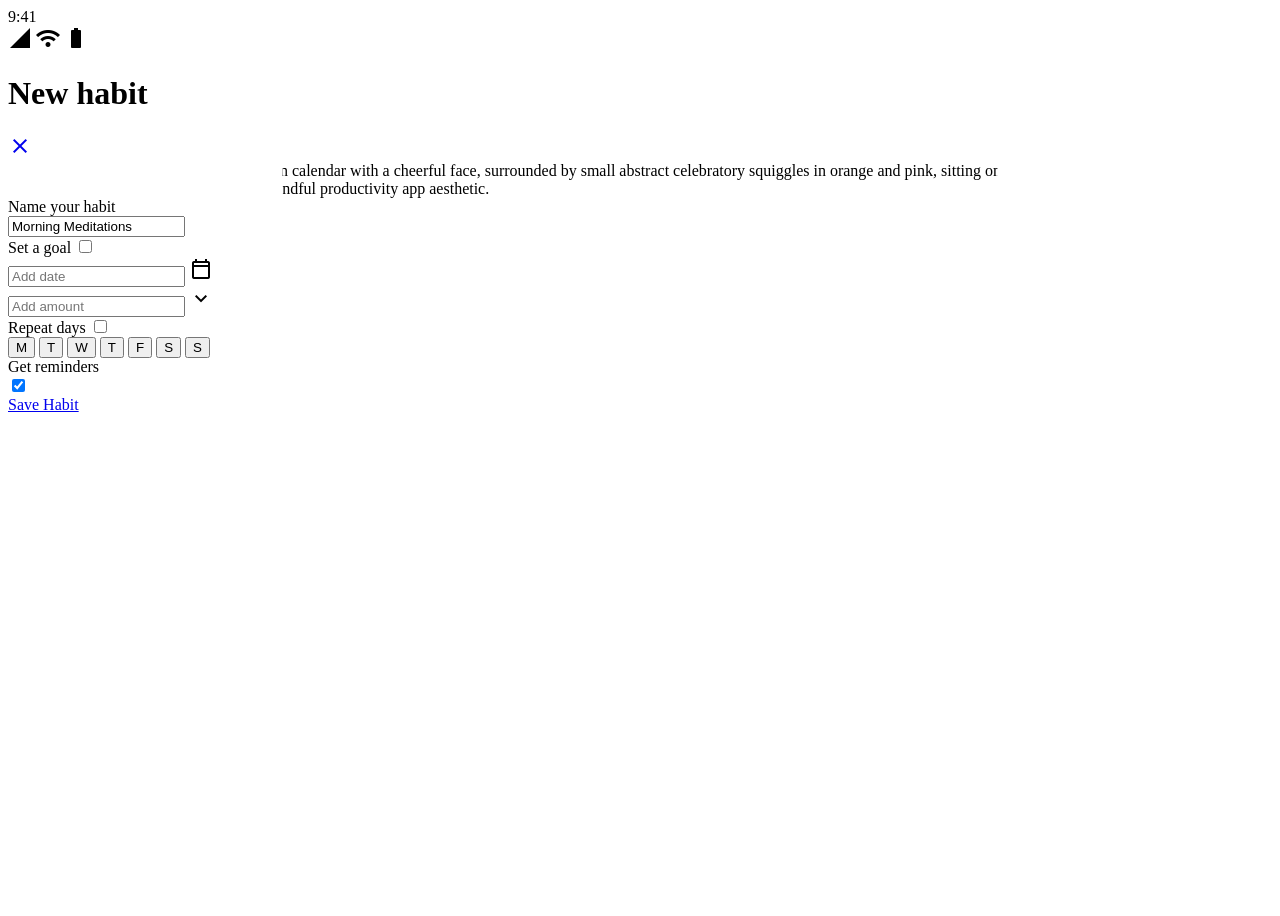
==== create_new_habit/code.html @ ea83050c "Add files via upload" ====
<!DOCTYPE html>
<html lang="en"><head>
<meta charset="utf-8"/>
<meta content="width=device-width, initial-scale=1.0" name="viewport"/>
<title>New Habit</title>
<script src="https://cdn.tailwindcss.com?plugins=forms,container-queries"></script>
<link href="https://fonts.googleapis.com/css2?family=Material+Symbols+Outlined:wght,FILL@100..700,0..1&display=swap" rel="stylesheet"/>
<link href="https://fonts.googleapis.com/css2?family=Plus+Jakarta+Sans:wght@400;600;700&display=swap" rel="stylesheet"/>
<link href="https://fonts.googleapis.com/css2?family=Material+Symbols+Outlined:wght,FILL@100..700,0..1&display=swap" rel="stylesheet"/>
<script id="tailwind-config">
      tailwind.config = {
        darkMode: "class",
        theme: {
          extend: {
            "colors": {
                    "inverse-surface": "#3b2d26",
                    "on-secondary-fixed": "#31120b",
                    "on-tertiary-container": "#303c00",
                    "secondary-fixed": "#ffdad2",
                    "surface-tint": "#994700",
                    "inverse-on-surface": "#ffede5",
                    "surface-container-lowest": "#ffffff",
                    "outline-variant": "#e0c0af",
                    "background": "#fff8f5",
                    "on-background": "#251912",
                    "secondary-fixed-dim": "#f3b9ac",
                    "on-error": "#ffffff",
                    "tertiary-fixed": "#d2ef66",
                    "inverse-primary": "#ffb68b",
                    "on-secondary-container": "#7a4f45",
                    "secondary": "#805349",
                    "tertiary-container": "#91ab28",
                    "on-primary-fixed": "#321200",
                    "primary": "#994700",
                    "error-container": "#ffdad6",
                    "primary-container": "#ff7a00",
                    "on-primary-container": "#5c2800",
                    "surface-dim": "#edd5ca",
                    "surface-container-low": "#fff1ea",
                    "outline": "#8c7263",
                    "surface-container": "#ffeadf",
                    "on-primary": "#ffffff",
                    "surface": "#fff8f5",
                    "on-primary-fixed-variant": "#753400",
                    "on-error-container": "#93000a",
                    "on-tertiary": "#ffffff",
                    "tertiary-fixed-dim": "#b6d24c",
                    "surface-variant": "#f6ded2",
                    "on-tertiary-fixed-variant": "#3e4c00",
                    "surface-container-high": "#fbe3d7",
                    "tertiary": "#536500",
                    "on-surface": "#251912",
                    "primary-fixed-dim": "#ffb68b",
                    "surface-container-highest": "#f6ded2",
                    "on-tertiary-fixed": "#171e00",
                    "error": "#ba1a1a",
                    "on-secondary": "#ffffff",
                    "surface-bright": "#fff8f5",
                    "secondary-container": "#ffc4b7",
                    "on-surface-variant": "#584235",
                    "primary-fixed": "#ffdbc8",
                    "on-secondary-fixed-variant": "#653c33"
            },
            "borderRadius": {
                    "DEFAULT": "0.25rem",
                    "lg": "0.5rem",
                    "xl": "0.75rem",
                    "full": "9999px",
                    "2xl": "1rem",
                    "3xl": "1.5rem"
            },
            "spacing": {
                    "gutter-grid": "16px",
                    "stack-sm": "8px",
                    "margin-page": "24px",
                    "stack-xl": "32px",
                    "stack-lg": "24px",
                    "stack-md": "16px"
            },
            "fontFamily": {
                    "label-md": [
                            "Plus Jakarta Sans"
                    ],
                    "body-md": [
                            "Plus Jakarta Sans"
                    ],
                    "headline-sm": [
                            "Plus Jakarta Sans"
                    ],
                    "body-lg": [
                            "Plus Jakarta Sans"
                    ],
                    "headline-md": [
                            "Plus Jakarta Sans"
                    ],
                    "headline-lg-mobile": [
                            "Plus Jakarta Sans"
                    ],
                    "headline-lg": [
                            "Plus Jakarta Sans"
                    ]
            },
            "fontSize": {
                    "label-md": [
                            "13px",
                            {
                                    "lineHeight": "16px",
                                    "letterSpacing": "0.05em",
                                    "fontWeight": "600"
                            }
                    ],
                    "body-md": [
                            "14px",
                            {
                                    "lineHeight": "20px",
                                    "fontWeight": "400"
                            }
                    ],
                    "headline-sm": [
                            "18px",
                            {
                                    "lineHeight": "24px",
                                    "fontWeight": "600"
                            }
                    ],
                    "body-lg": [
                            "16px",
                            {
                                    "lineHeight": "24px",
                                    "fontWeight": "400"
                            }
                    ],
                    "headline-md": [
                            "22px",
                            {
                                    "lineHeight": "28px",
                                    "letterSpacing": "-0.01em",
                                    "fontWeight": "700"
                            }
                    ],
                    "headline-lg-mobile": [
                            "26px",
                            {
                                    "lineHeight": "32px",
                                    "fontWeight": "700"
                            }
                    ],
                    "headline-lg": [
                            "30px",
                            {
                                    "lineHeight": "38px",
                                    "letterSpacing": "-0.02em",
                                    "fontWeight": "700"
                            }
                    ]
            }
    },
        },
      }
    </script>
<style>
        body {
            -webkit-font-smoothing: antialiased;
            -moz-osx-font-smoothing: grayscale;
        }
        /* Custom Toggle Styles */
        .toggle-checkbox:checked {
            right: 0;
            border-color: #ff7a00;
        }
        .toggle-checkbox:checked + .toggle-label {
            background-color: #ff7a00;
        }
        .toggle-checkbox {
            right: 0;
            z-index: 1;
            border-color: transparent;
        }
        .toggle-label {
            background-color: #e0c0af; /* Soft outline-variant */
            transition: all 0.3s ease-in-out;
        }
        .toggle-dot {
            top: 2px;
            left: 2px;
            transition: all 0.3s ease-in-out;
        }
        .toggle-checkbox:checked ~ .toggle-dot {
            transform: translateX(100%);
            background-color: white;
        }
    </style>
<style>
    body {
      min-height: max(884px, 100dvh);
    }
  </style>
  </head>
<body class="bg-background text-on-background min-h-screen flex justify-center items-center font-body-md p-4 sm:p-8">
<div class="w-full max-w-[400px] h-[850px] bg-background rounded-[40px] shadow-2xl overflow-hidden relative flex flex-col border-[8px] border-surface-container-highest">
<div class="flex justify-between items-center px-6 py-4 text-xs font-semibold">
<span>9:41</span>
<div class="flex space-x-2">
<span class="material-symbols-outlined text-sm">signal_cellular_4_bar</span>
<span class="material-symbols-outlined text-sm">wifi</span>
<span class="material-symbols-outlined text-sm">battery_full</span>
</div>
</div>
<div class="flex justify-between items-center px-margin-page pt-4 pb-2">
<h1 class="font-headline-lg-mobile text-headline-lg-mobile text-on-background tracking-tight">New habit</h1>
<a href="../home_dashboard/code.html" class="w-10 h-10 bg-surface-container-lowest rounded-full flex justify-center items-center shadow-sm hover:scale-95 transition-transform">
<span class="material-symbols-outlined text-on-background">close</span>
</a>
</div>
<div class="flex-1 overflow-y-auto px-margin-page pb-32">
<div class="flex justify-center py-stack-xl">
<div class="w-40 h-40 relative flex justify-center items-center">
<img alt="A cute, stylized 3D illustration of a green calendar with a cheerful face, surrounded by small abstract celebratory squiggles in orange and pink, sitting on a soft beige background. The lighting is soft and playful, matching a light-mode mindful productivity app aesthetic." class="w-full h-full object-contain mix-blend-multiply opacity-90 filter hue-rotate-90 saturate-150 contrast-125" data-alt="A cute, stylized 3D illustration of a green calendar with a cheerful face, surrounded by small abstract celebratory squiggles in orange and pink, sitting on a soft beige background. The lighting is soft and playful, matching a light-mode mindful productivity app aesthetic." src="https://lh3.googleusercontent.com/aida-public/[base64]" style="clip-path: circle(40%);"/>
<div class="absolute inset-0 border-4 border-tertiary-container rounded-3xl opacity-20 pointer-events-none transform rotate-3"></div>
</div>
</div>
<div class="space-y-stack-xl">
<div class="space-y-stack-sm">
<label class="font-body-md text-on-surface-variant block ml-1">Name your habit</label>
<div class="relative">
<input class="w-full bg-surface-container-lowest border-none rounded-2xl py-4 px-5 font-body-lg text-on-background shadow-[0_4px_20px_rgba(29,29,31,0.02)] focus:ring-2 focus:ring-primary-container outline-none transition-shadow" type="text" value="Morning Meditations"/>
</div>
</div>
<div class="space-y-stack-sm">
<div class="flex justify-between items-center mb-1">
<label class="font-body-md text-on-surface-variant ml-1">Set a goal</label>
<input class="w-5 h-5 rounded border-outline-variant text-primary-container focus:ring-primary-container bg-surface-container-lowest shadow-sm" type="checkbox"/>
</div>
<div class="grid grid-cols-2 gap-4">
<div class="relative">
<input class="w-full bg-surface-container-lowest border-none rounded-2xl py-4 pl-5 pr-10 font-body-md text-on-background placeholder:text-on-surface-variant/60 shadow-[0_4px_20px_rgba(29,29,31,0.02)] focus:ring-2 focus:ring-primary-container outline-none" placeholder="Add date" type="text"/>
<span class="material-symbols-outlined absolute right-4 top-1/2 -translate-y-1/2 text-on-surface-variant">calendar_today</span>
</div>
<div class="relative">
<input class="w-full bg-surface-container-lowest border-none rounded-2xl py-4 pl-5 pr-10 font-body-md text-on-background placeholder:text-on-surface-variant/60 shadow-[0_4px_20px_rgba(29,29,31,0.02)] focus:ring-2 focus:ring-primary-container outline-none" placeholder="Add amount" type="text"/>
<span class="material-symbols-outlined absolute right-4 top-1/2 -translate-y-1/2 text-on-surface-variant">expand_more</span>
</div>
</div>
</div>
<div class="space-y-stack-sm">
<div class="flex justify-between items-center mb-1">
<label class="font-body-md text-on-surface-variant ml-1">Repeat days</label>
<input class="w-5 h-5 rounded border-outline-variant text-primary-container focus:ring-primary-container bg-surface-container-lowest shadow-sm" type="checkbox"/>
</div>
<div class="flex justify-between items-center">
<button class="w-10 h-10 rounded-full bg-surface-container-lowest text-on-background font-headline-sm shadow-sm hover:bg-surface-variant transition-colors flex items-center justify-center">M</button>
<button class="w-10 h-10 rounded-full bg-surface-container-lowest text-on-background font-headline-sm shadow-sm hover:bg-surface-variant transition-colors flex items-center justify-center">T</button>
<button class="w-10 h-10 rounded-full bg-surface-container-lowest text-on-background font-headline-sm shadow-sm hover:bg-surface-variant transition-colors flex items-center justify-center">W</button>
<button class="w-10 h-10 rounded-full bg-on-background text-surface-container-lowest font-headline-sm shadow-md scale-110 transition-transform flex items-center justify-center">T</button>
<button class="w-10 h-10 rounded-full bg-surface-container-lowest text-on-background font-headline-sm shadow-sm hover:bg-surface-variant transition-colors flex items-center justify-center">F</button>
<button class="w-10 h-10 rounded-full bg-surface-container-lowest text-on-background font-headline-sm shadow-sm hover:bg-surface-variant transition-colors flex items-center justify-center">S</button>
<button class="w-10 h-10 rounded-full bg-surface-container-lowest text-on-background font-headline-sm shadow-sm hover:bg-surface-variant transition-colors flex items-center justify-center">S</button>
</div>
</div>
<div class="flex justify-between items-center py-2">
<label class="font-body-md text-on-surface-variant ml-1">Get reminders</label>
<div class="relative inline-block w-12 mr-2 align-middle select-none transition duration-200 ease-in">
<input checked="" class="toggle-checkbox absolute block w-6 h-6 rounded-full bg-white border-4 appearance-none cursor-pointer" id="toggle" name="toggle" type="checkbox"/>
<label class="toggle-label block overflow-hidden h-6 rounded-full bg-gray-300 cursor-pointer" for="toggle"></label>
<div class="toggle-dot absolute w-5 h-5 bg-white rounded-full shadow inset-y-0 left-0"></div>
</div>
</div>
</div>
</div>
<div class="absolute bottom-0 w-full px-margin-page pb-8 pt-4 bg-gradient-to-t from-background via-background to-transparent">
<a href="../home_dashboard/code.html" class="block w-full bg-primary-container text-on-primary rounded-full py-4 font-headline-sm text-center shadow-[0_12px_24px_rgba(91,52,43,0.12)] hover:opacity-90 active:scale-[0.98] transition-all">
                Save Habit
</a>
<div class="w-1/3 h-1 bg-on-background/20 rounded-full mx-auto mt-6"></div>
</div>
</div>
</body></html>
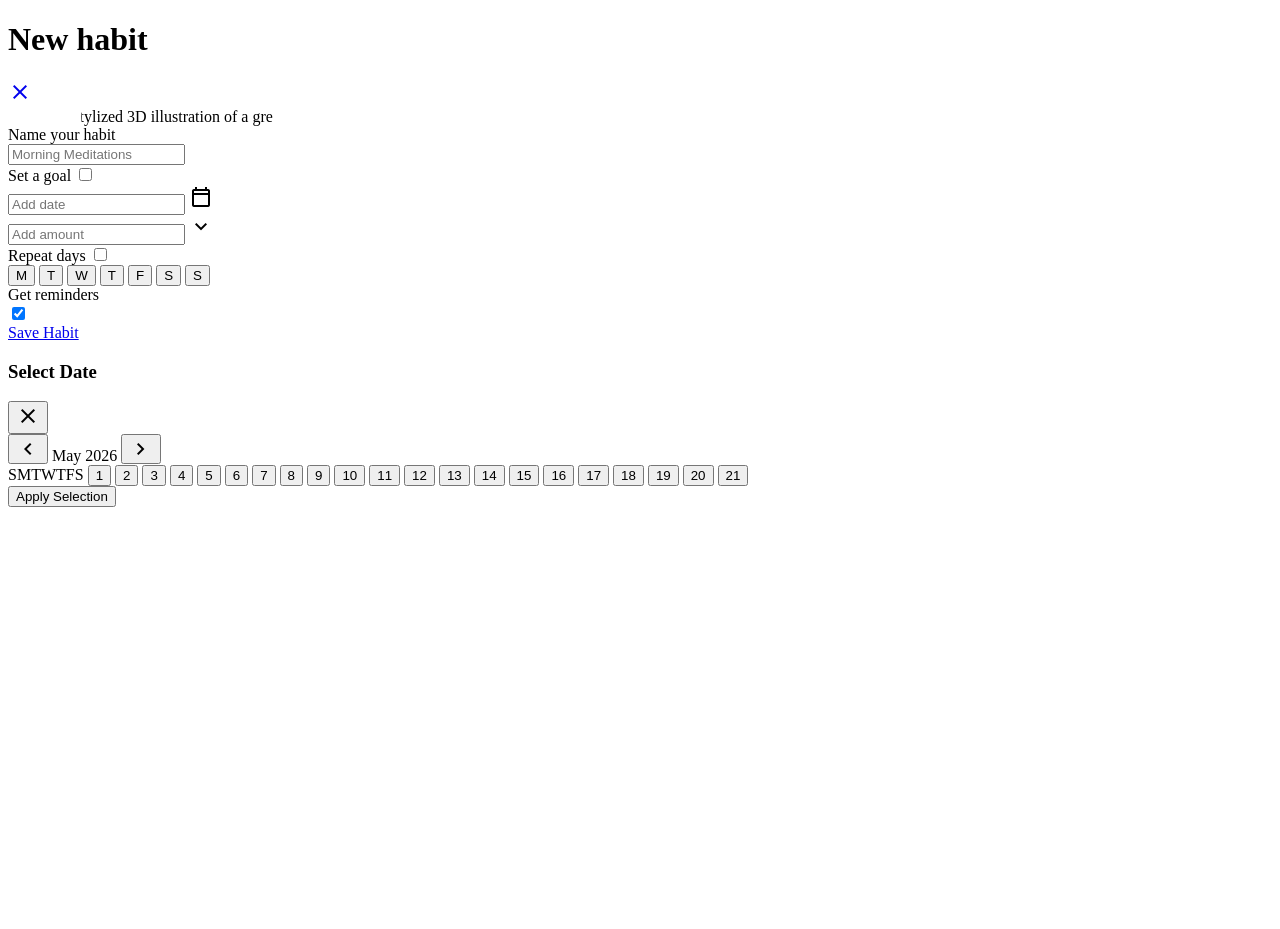
==== commit 517838ca: "Update code.html" ====
--- a/create_new_habit/code.html
+++ b/create_new_habit/code.html
@@ -6,7 +6,6 @@
 <script src="https://cdn.tailwindcss.com?plugins=forms,container-queries"></script>
 <link href="https://fonts.googleapis.com/css2?family=Material+Symbols+Outlined:wght,FILL@100..700,0..1&display=swap" rel="stylesheet"/>
 <link href="https://fonts.googleapis.com/css2?family=Plus+Jakarta+Sans:wght@400;600;700&display=swap" rel="stylesheet"/>
-<link href="https://fonts.googleapis.com/css2?family=Material+Symbols+Outlined:wght,FILL@100..700,0..1&display=swap" rel="stylesheet"/>
 <script id="tailwind-config">
       tailwind.config = {
         darkMode: "class",
@@ -78,81 +77,22 @@
                     "stack-md": "16px"
             },
             "fontFamily": {
-                    "label-md": [
-                            "Plus Jakarta Sans"
-                    ],
-                    "body-md": [
-                            "Plus Jakarta Sans"
-                    ],
-                    "headline-sm": [
-                            "Plus Jakarta Sans"
-                    ],
-                    "body-lg": [
-                            "Plus Jakarta Sans"
-                    ],
-                    "headline-md": [
-                            "Plus Jakarta Sans"
-                    ],
-                    "headline-lg-mobile": [
-                            "Plus Jakarta Sans"
-                    ],
-                    "headline-lg": [
-                            "Plus Jakarta Sans"
-                    ]
+                    "label-md": ["Plus Jakarta Sans"],
+                    "body-md": ["Plus Jakarta Sans"],
+                    "headline-sm": ["Plus Jakarta Sans"],
+                    "body-lg": ["Plus Jakarta Sans"],
+                    "headline-md": ["Plus Jakarta Sans"],
+                    "headline-lg-mobile": ["Plus Jakarta Sans"],
+                    "headline-lg": ["Plus Jakarta Sans"]
             },
             "fontSize": {
-                    "label-md": [
-                            "13px",
-                            {
-                                    "lineHeight": "16px",
-                                    "letterSpacing": "0.05em",
-                                    "fontWeight": "600"
-                            }
-                    ],
-                    "body-md": [
-                            "14px",
-                            {
-                                    "lineHeight": "20px",
-                                    "fontWeight": "400"
-                            }
-                    ],
-                    "headline-sm": [
-                            "18px",
-                            {
-                                    "lineHeight": "24px",
-                                    "fontWeight": "600"
-                            }
-                    ],
-                    "body-lg": [
-                            "16px",
-                            {
-                                    "lineHeight": "24px",
-                                    "fontWeight": "400"
-                            }
-                    ],
-                    "headline-md": [
-                            "22px",
-                            {
-                                    "lineHeight": "28px",
-                                    "letterSpacing": "-0.01em",
-                                    "fontWeight": "700"
-                            }
-                    ],
-                    "headline-lg-mobile": [
-                            "26px",
-                            {
-                                    "lineHeight": "32px",
-                                    "fontWeight": "700"
-                            }
-                    ],
-                    "headline-lg": [
-                            "30px",
-                            {
-                                    "lineHeight": "38px",
-                                    "letterSpacing": "-0.02em",
-                                    "fontWeight": "700"
-                            }
-                    ]
+                    "label-md": ["13px", {"lineHeight": "16px", "letterSpacing": "0.05em", "fontWeight": "600"}],
+                    "body-md": ["14px", {"lineHeight": "20px", "fontWeight": "400"}],
+                    "headline-sm": ["18px", {"lineHeight": "24px", "fontWeight": "600"}],
+                    "body-lg": ["16px", {"lineHeight": "24px", "fontWeight": "400"}],
+                    "headline-md": ["22px", {"lineHeight": "28px", "letterSpacing": "-0.01em", "fontWeight": "700"}],
+                    "headline-lg-mobile": ["26px", {"lineHeight": "32px", "fontWeight": "700"}],
+                    "headline-lg": ["30px", {"lineHeight": "38px", "letterSpacing": "-0.02em", "fontWeight": "700"}]
             }
     },
         },
@@ -177,7 +117,7 @@
             border-color: transparent;
         }
         .toggle-label {
-            background-color: #e0c0af; /* Soft outline-variant */
+            background-color: #e0c0af;
             transition: all 0.3s ease-in-out;
         }
         .toggle-dot {
@@ -198,43 +138,39 @@
   </head>
 <body class="bg-background text-on-background min-h-screen flex justify-center items-center font-body-md p-4 sm:p-8">
 <div class="w-full max-w-[400px] h-[850px] bg-background rounded-[40px] shadow-2xl overflow-hidden relative flex flex-col border-[8px] border-surface-container-highest">
-<div class="flex justify-between items-center px-6 py-4 text-xs font-semibold">
-<span>9:41</span>
-<div class="flex space-x-2">
-<span class="material-symbols-outlined text-sm">signal_cellular_4_bar</span>
-<span class="material-symbols-outlined text-sm">wifi</span>
-<span class="material-symbols-outlined text-sm">battery_full</span>
-</div>
-</div>
-<div class="flex justify-between items-center px-margin-page pt-4 pb-2">
+
+<div class="flex justify-between items-center px-margin-page pt-8 pb-2">
 <h1 class="font-headline-lg-mobile text-headline-lg-mobile text-on-background tracking-tight">New habit</h1>
 <a href="../home_dashboard/code.html" class="w-10 h-10 bg-surface-container-lowest rounded-full flex justify-center items-center shadow-sm hover:scale-95 transition-transform">
 <span class="material-symbols-outlined text-on-background">close</span>
 </a>
 </div>
+
 <div class="flex-1 overflow-y-auto px-margin-page pb-32">
 <div class="flex justify-center py-stack-xl">
 <div class="w-40 h-40 relative flex justify-center items-center">
-<img alt="A cute, stylized 3D illustration of a green calendar with a cheerful face, surrounded by small abstract celebratory squiggles in orange and pink, sitting on a soft beige background. The lighting is soft and playful, matching a light-mode mindful productivity app aesthetic." class="w-full h-full object-contain mix-blend-multiply opacity-90 filter hue-rotate-90 saturate-150 contrast-125" data-alt="A cute, stylized 3D illustration of a green calendar with a cheerful face, surrounded by small abstract celebratory squiggles in orange and pink, sitting on a soft beige background. The lighting is soft and playful, matching a light-mode mindful productivity app aesthetic." src="https://lh3.googleusercontent.com/aida-public/[base64]" style="clip-path: circle(40%);"/>
+<img alt="A cute, stylized 3D illustration of a green calendar" class="w-full h-full object-contain mix-blend-multiply opacity-90 filter hue-rotate-90 saturate-150 contrast-125" src="https://lh3.googleusercontent.com/aida-public/[base64]" style="clip-path: circle(40%);"/>
 <div class="absolute inset-0 border-4 border-tertiary-container rounded-3xl opacity-20 pointer-events-none transform rotate-3"></div>
 </div>
 </div>
+
 <div class="space-y-stack-xl">
 <div class="space-y-stack-sm">
 <label class="font-body-md text-on-surface-variant block ml-1">Name your habit</label>
 <div class="relative">
-<input class="w-full bg-surface-container-lowest border-none rounded-2xl py-4 px-5 font-body-lg text-on-background shadow-[0_4px_20px_rgba(29,29,31,0.02)] focus:ring-2 focus:ring-primary-container outline-none transition-shadow" type="text" value="Morning Meditations"/>
-</div>
-</div>
+<input class="w-full bg-surface-container-lowest border-none rounded-2xl py-4 px-5 font-body-lg text-on-background shadow-[0_4px_20px_rgba(29,29,31,0.02)] focus:ring-2 focus:ring-primary-container outline-none transition-shadow placeholder:text-on-surface-variant/40" type="text" placeholder="Morning Meditations" value=""/>
+</div>
+</div>
+
 <div class="space-y-stack-sm">
 <div class="flex justify-between items-center mb-1">
 <label class="font-body-md text-on-surface-variant ml-1">Set a goal</label>
 <input class="w-5 h-5 rounded border-outline-variant text-primary-container focus:ring-primary-container bg-surface-container-lowest shadow-sm" type="checkbox"/>
 </div>
 <div class="grid grid-cols-2 gap-4">
-<div class="relative">
-<input class="w-full bg-surface-container-lowest border-none rounded-2xl py-4 pl-5 pr-10 font-body-md text-on-background placeholder:text-on-surface-variant/60 shadow-[0_4px_20px_rgba(29,29,31,0.02)] focus:ring-2 focus:ring-primary-container outline-none" placeholder="Add date" type="text"/>
-<span class="material-symbols-outlined absolute right-4 top-1/2 -translate-y-1/2 text-on-surface-variant">calendar_today</span>
+<div class="relative cursor-pointer" id="date-picker-trigger">
+<input id="date-input" readonly class="w-full bg-surface-container-lowest border-none rounded-2xl py-4 pl-5 pr-10 font-body-md text-on-background placeholder:text-on-surface-variant/60 shadow-[0_4px_20px_rgba(29,29,31,0.02)] focus:ring-2 focus:ring-primary-container outline-none cursor-pointer" placeholder="Add date" type="text"/>
+<span class="material-symbols-outlined absolute right-4 top-1/2 -translate-y-1/2 text-on-surface-variant pointer-events-none">calendar_today</span>
 </div>
 <div class="relative">
 <input class="w-full bg-surface-container-lowest border-none rounded-2xl py-4 pl-5 pr-10 font-body-md text-on-background placeholder:text-on-surface-variant/60 shadow-[0_4px_20px_rgba(29,29,31,0.02)] focus:ring-2 focus:ring-primary-container outline-none" placeholder="Add amount" type="text"/>
@@ -242,6 +178,7 @@
 </div>
 </div>
 </div>
+
 <div class="space-y-stack-sm">
 <div class="flex justify-between items-center mb-1">
 <label class="font-body-md text-on-surface-variant ml-1">Repeat days</label>
@@ -257,6 +194,7 @@
 <button class="w-10 h-10 rounded-full bg-surface-container-lowest text-on-background font-headline-sm shadow-sm hover:bg-surface-variant transition-colors flex items-center justify-center">S</button>
 </div>
 </div>
+
 <div class="flex justify-between items-center py-2">
 <label class="font-body-md text-on-surface-variant ml-1">Get reminders</label>
 <div class="relative inline-block w-12 mr-2 align-middle select-none transition duration-200 ease-in">
@@ -267,11 +205,98 @@
 </div>
 </div>
 </div>
-<div class="absolute bottom-0 w-full px-margin-page pb-8 pt-4 bg-gradient-to-t from-background via-background to-transparent">
+
+<div class="absolute bottom-0 w-full px-margin-page pb-8 pt-4 bg-gradient-to-t from-background via-background to-transparent z-10">
 <a href="../home_dashboard/code.html" class="block w-full bg-primary-container text-on-primary rounded-full py-4 font-headline-sm text-center shadow-[0_12px_24px_rgba(91,52,43,0.12)] hover:opacity-90 active:scale-[0.98] transition-all">
                 Save Habit
 </a>
 <div class="w-1/3 h-1 bg-on-background/20 rounded-full mx-auto mt-6"></div>
 </div>
-</div>
-</body></html>+
+<div id="datepicker-backdrop" class="absolute inset-0 bg-on-background/30 backdrop-blur-sm hidden opacity-0 transition-opacity duration-300 ease-in-out z-40"></div>
+<div id="datepicker-sheet" class="absolute bottom-0 left-0 right-0 bg-surface rounded-t-[32px] shadow-2xl border-t border-surface-variant transform translate-y-full transition-transform duration-300 ease-in-out z-50 p-6 flex flex-col gap-4">
+    <div class="flex justify-between items-center">
+        <h3 class="font-headline-sm text-on-background">Select Date</h3>
+        <button id="close-datepicker" class="w-8 h-8 rounded-full bg-surface-container flex items-center justify-center text-on-surface hover:bg-surface-variant transition-colors">
+            <span class="material-symbols-outlined text-lg">close</span>
+        </button>
+    </div>
+    
+    <div class="flex justify-between items-center bg-surface-container-low px-4 py-2 rounded-xl">
+        <button class="material-symbols-outlined text-on-surface-variant text-md hover:text-primary">chevron_left</button>
+        <span class="font-headline-sm text-[15px] text-on-background">May 2026</span>
+        <button class="material-symbols-outlined text-on-surface-variant text-md hover:text-primary">chevron_right</button>
+    </div>
+
+    <div class="grid grid-cols-7 gap-y-2 text-center font-body-md text-xs text-on-surface-variant font-medium">
+        <span class="opacity-50">S</span><span class="opacity-50">M</span><span class="opacity-50">T</span><span class="opacity-50">W</span><span class="opacity-50">T</span><span class="opacity-50">F</span><span class="opacity-50">S</span>
+        
+        <span></span><span></span><span></span><span></span><span></span>
+        
+        <button class="w-8 h-8 rounded-full flex items-center justify-center mx-auto hover:bg-surface-container-high transition-colors">1</button>
+        <button class="w-8 h-8 rounded-full flex items-center justify-center mx-auto hover:bg-surface-container-high transition-colors">2</button>
+        <button class="w-8 h-8 rounded-full flex items-center justify-center mx-auto hover:bg-surface-container-high transition-colors">3</button>
+        <button class="w-8 h-8 rounded-full flex items-center justify-center mx-auto hover:bg-surface-container-high transition-colors">4</button>
+        <button class="w-8 h-8 rounded-full flex items-center justify-center mx-auto hover:bg-surface-container-high transition-colors">5</button>
+        <button class="w-8 h-8 rounded-full flex items-center justify-center mx-auto hover:bg-surface-container-high transition-colors">6</button>
+        <button class="w-8 h-8 rounded-full flex items-center justify-center mx-auto hover:bg-surface-container-high transition-colors">7</button>
+        <button class="w-8 h-8 rounded-full flex items-center justify-center mx-auto hover:bg-surface-container-high transition-colors">8</button>
+        <button class="w-8 h-8 rounded-full flex items-center justify-center mx-auto hover:bg-surface-container-high transition-colors">9</button>
+        <button class="w-8 h-8 rounded-full bg-primary-container text-white font-semibold scale-105 flex items-center justify-center mx-auto shadow-sm">10</button>
+        <button class="w-8 h-8 rounded-full flex items-center justify-center mx-auto hover:bg-surface-container-high transition-colors">11</button>
+        <button class="w-8 h-8 rounded-full flex items-center justify-center mx-auto hover:bg-surface-container-high transition-colors">12</button>
+        <button class="w-8 h-8 rounded-full flex items-center justify-center mx-auto hover:bg-surface-container-high transition-colors">13</button>
+        <button class="w-8 h-8 rounded-full flex items-center justify-center mx-auto hover:bg-surface-container-high transition-colors">14</button>
+        <button class="w-8 h-8 rounded-full flex items-center justify-center mx-auto hover:bg-surface-container-high transition-colors">15</button>
+        <button class="w-8 h-8 rounded-full flex items-center justify-center mx-auto hover:bg-surface-container-high transition-colors">16</button>
+        <button class="w-8 h-8 rounded-full flex items-center justify-center mx-auto hover:bg-surface-container-high transition-colors">17</button>
+        <button class="w-8 h-8 rounded-full flex items-center justify-center mx-auto hover:bg-surface-container-high transition-colors">18</button>
+        <button class="w-8 h-8 rounded-full flex items-center justify-center mx-auto hover:bg-surface-container-high transition-colors">19</button>
+        <button class="w-8 h-8 rounded-full flex items-center justify-center mx-auto hover:bg-surface-container-high transition-colors">20</button>
+        <button class="w-8 h-8 rounded-full flex items-center justify-center mx-auto hover:bg-surface-container-high transition-colors">21</button>
+    </div>
+
+    <button id="apply-date" class="w-full bg-primary text-white font-label-md text-[14px] py-3.5 rounded-full shadow-float hover:opacity-90 active:scale-[0.99] transition-all mt-2">
+        Apply Selection
+    </button>
+</div>
+
+</div>
+
+<script>
+    document.addEventListener("DOMContentLoaded", () => {
+        const trigger = document.getElementById('date-picker-trigger');
+        const backdrop = document.getElementById('datepicker-backdrop');
+        const sheet = document.getElementById('datepicker-sheet');
+        const closeBtn = document.getElementById('close-datepicker');
+        const applyBtn = document.getElementById('apply-date');
+        const dateInput = document.getElementById('date-input');
+
+        function openDatePicker() {
+            backdrop.classList.remove('hidden');
+            setTimeout(() => {
+                backdrop.classList.remove('opacity-0');
+                sheet.classList.remove('translate-y-full');
+            }, 10);
+        }
+
+        function closeDatePicker() {
+            backdrop.classList.add('opacity-0');
+            sheet.classList.add('translate-y-full');
+            setTimeout(() => {
+                backdrop.classList.add('hidden');
+            }, 300);
+        }
+
+        trigger.addEventListener('click', openDatePicker);
+        closeBtn.addEventListener('click', closeDatePicker);
+        backdrop.addEventListener('click', closeDatePicker);
+
+        // Dummy interactive selection filling
+        applyBtn.addEventListener('click', () => {
+            dateInput.value = "May 10, 2026";
+            closeDatePicker();
+        });
+    });
+</script>
+</body></html>
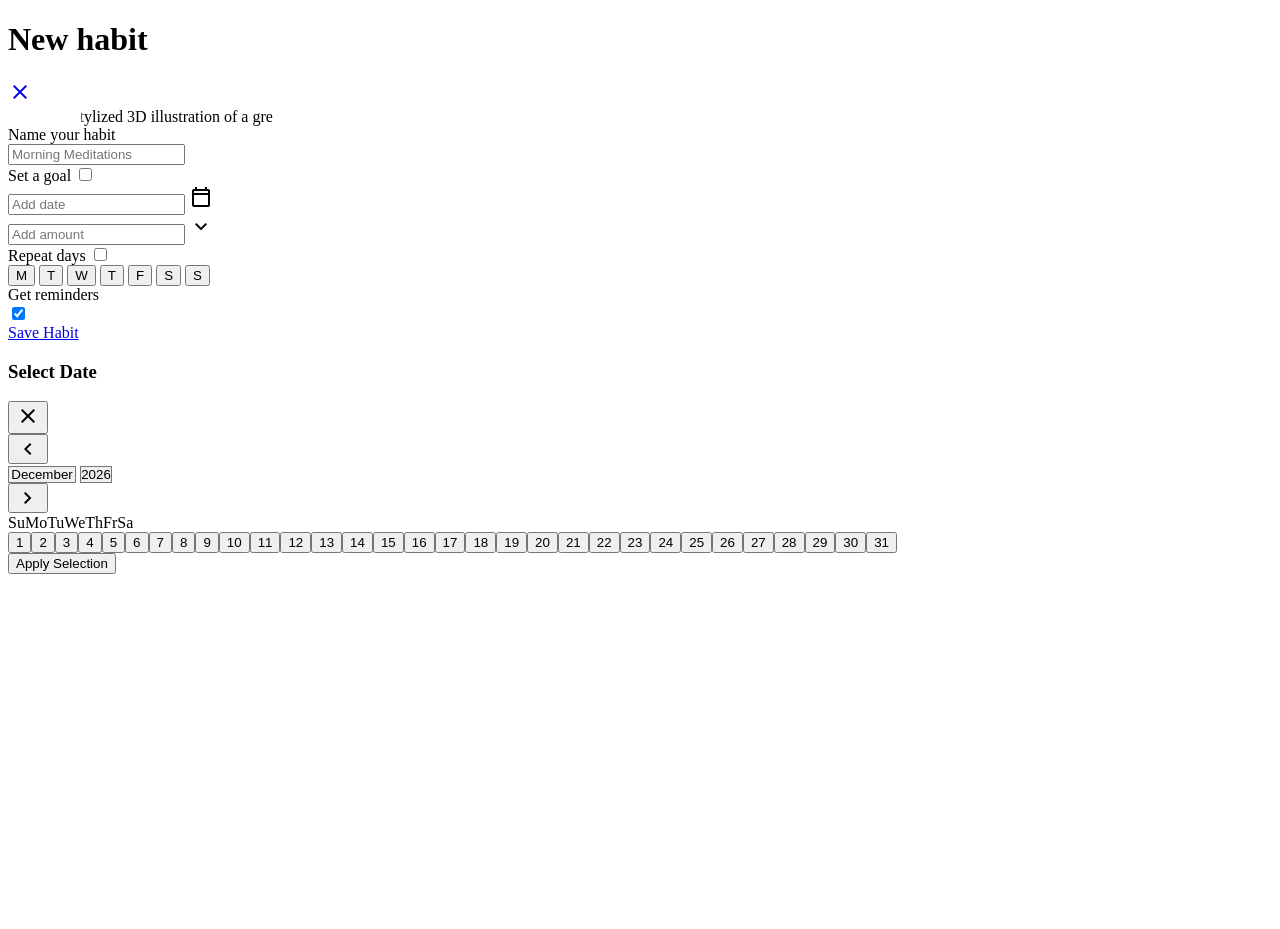
==== commit 2b2a7322: "Update code.html" ====
--- a/create_new_habit/code.html
+++ b/create_new_habit/code.html
@@ -84,15 +84,6 @@
                     "headline-md": ["Plus Jakarta Sans"],
                     "headline-lg-mobile": ["Plus Jakarta Sans"],
                     "headline-lg": ["Plus Jakarta Sans"]
-            },
-            "fontSize": {
-                    "label-md": ["13px", {"lineHeight": "16px", "letterSpacing": "0.05em", "fontWeight": "600"}],
-                    "body-md": ["14px", {"lineHeight": "20px", "fontWeight": "400"}],
-                    "headline-sm": ["18px", {"lineHeight": "24px", "fontWeight": "600"}],
-                    "body-lg": ["16px", {"lineHeight": "24px", "fontWeight": "400"}],
-                    "headline-md": ["22px", {"lineHeight": "28px", "letterSpacing": "-0.01em", "fontWeight": "700"}],
-                    "headline-lg-mobile": ["26px", {"lineHeight": "32px", "fontWeight": "700"}],
-                    "headline-lg": ["30px", {"lineHeight": "38px", "letterSpacing": "-0.02em", "fontWeight": "700"}]
             }
     },
         },
@@ -104,37 +95,17 @@
             -moz-osx-font-smoothing: grayscale;
         }
         /* Custom Toggle Styles */
-        .toggle-checkbox:checked {
-            right: 0;
-            border-color: #ff7a00;
-        }
-        .toggle-checkbox:checked + .toggle-label {
-            background-color: #ff7a00;
-        }
-        .toggle-checkbox {
-            right: 0;
-            z-index: 1;
-            border-color: transparent;
-        }
-        .toggle-label {
-            background-color: #e0c0af;
-            transition: all 0.3s ease-in-out;
-        }
-        .toggle-dot {
-            top: 2px;
-            left: 2px;
-            transition: all 0.3s ease-in-out;
-        }
-        .toggle-checkbox:checked ~ .toggle-dot {
-            transform: translateX(100%);
-            background-color: white;
-        }
+        .toggle-checkbox:checked { right: 0; border-color: #ff7a00; }
+        .toggle-checkbox:checked + .toggle-label { background-color: #ff7a00; }
+        .toggle-checkbox { right: 0; z-index: 1; border-color: transparent; }
+        .toggle-label { background-color: #e0c0af; transition: all 0.3s ease-in-out; }
+        .toggle-dot { top: 2px; left: 2px; transition: all 0.3s ease-in-out; }
+        .toggle-checkbox:checked ~ .toggle-dot { transform: translateX(100%); background-color: white; }
+        
+        /* Hide scrollbar for seamless dropdown */
+        select { -webkit-appearance: none; -moz-appearance: none; appearance: none; text-align: center;}
+        body { min-height: max(884px, 100dvh); }
     </style>
-<style>
-    body {
-      min-height: max(884px, 100dvh);
-    }
-  </style>
   </head>
 <body class="bg-background text-on-background min-h-screen flex justify-center items-center font-body-md p-4 sm:p-8">
 <div class="w-full max-w-[400px] h-[850px] bg-background rounded-[40px] shadow-2xl overflow-hidden relative flex flex-col border-[8px] border-surface-container-highest">
@@ -223,38 +194,22 @@
     </div>
     
     <div class="flex justify-between items-center bg-surface-container-low px-4 py-2 rounded-xl">
-        <button class="material-symbols-outlined text-on-surface-variant text-md hover:text-primary">chevron_left</button>
-        <span class="font-headline-sm text-[15px] text-on-background">May 2026</span>
-        <button class="material-symbols-outlined text-on-surface-variant text-md hover:text-primary">chevron_right</button>
+        <button id="prev-month" class="material-symbols-outlined text-on-surface-variant text-md hover:text-primary transition-colors">chevron_left</button>
+        
+        <div class="flex gap-2 font-headline-sm text-[16px] text-on-background">
+            <select id="month-select" class="bg-transparent outline-none cursor-pointer hover:text-primary transition-colors"></select>
+            <select id="year-select" class="bg-transparent outline-none cursor-pointer hover:text-primary transition-colors"></select>
+        </div>
+
+        <button id="next-month" class="material-symbols-outlined text-on-surface-variant text-md hover:text-primary transition-colors">chevron_right</button>
     </div>
 
-    <div class="grid grid-cols-7 gap-y-2 text-center font-body-md text-xs text-on-surface-variant font-medium">
-        <span class="opacity-50">S</span><span class="opacity-50">M</span><span class="opacity-50">T</span><span class="opacity-50">W</span><span class="opacity-50">T</span><span class="opacity-50">F</span><span class="opacity-50">S</span>
-        
-        <span></span><span></span><span></span><span></span><span></span>
-        
-        <button class="w-8 h-8 rounded-full flex items-center justify-center mx-auto hover:bg-surface-container-high transition-colors">1</button>
-        <button class="w-8 h-8 rounded-full flex items-center justify-center mx-auto hover:bg-surface-container-high transition-colors">2</button>
-        <button class="w-8 h-8 rounded-full flex items-center justify-center mx-auto hover:bg-surface-container-high transition-colors">3</button>
-        <button class="w-8 h-8 rounded-full flex items-center justify-center mx-auto hover:bg-surface-container-high transition-colors">4</button>
-        <button class="w-8 h-8 rounded-full flex items-center justify-center mx-auto hover:bg-surface-container-high transition-colors">5</button>
-        <button class="w-8 h-8 rounded-full flex items-center justify-center mx-auto hover:bg-surface-container-high transition-colors">6</button>
-        <button class="w-8 h-8 rounded-full flex items-center justify-center mx-auto hover:bg-surface-container-high transition-colors">7</button>
-        <button class="w-8 h-8 rounded-full flex items-center justify-center mx-auto hover:bg-surface-container-high transition-colors">8</button>
-        <button class="w-8 h-8 rounded-full flex items-center justify-center mx-auto hover:bg-surface-container-high transition-colors">9</button>
-        <button class="w-8 h-8 rounded-full bg-primary-container text-white font-semibold scale-105 flex items-center justify-center mx-auto shadow-sm">10</button>
-        <button class="w-8 h-8 rounded-full flex items-center justify-center mx-auto hover:bg-surface-container-high transition-colors">11</button>
-        <button class="w-8 h-8 rounded-full flex items-center justify-center mx-auto hover:bg-surface-container-high transition-colors">12</button>
-        <button class="w-8 h-8 rounded-full flex items-center justify-center mx-auto hover:bg-surface-container-high transition-colors">13</button>
-        <button class="w-8 h-8 rounded-full flex items-center justify-center mx-auto hover:bg-surface-container-high transition-colors">14</button>
-        <button class="w-8 h-8 rounded-full flex items-center justify-center mx-auto hover:bg-surface-container-high transition-colors">15</button>
-        <button class="w-8 h-8 rounded-full flex items-center justify-center mx-auto hover:bg-surface-container-high transition-colors">16</button>
-        <button class="w-8 h-8 rounded-full flex items-center justify-center mx-auto hover:bg-surface-container-high transition-colors">17</button>
-        <button class="w-8 h-8 rounded-full flex items-center justify-center mx-auto hover:bg-surface-container-high transition-colors">18</button>
-        <button class="w-8 h-8 rounded-full flex items-center justify-center mx-auto hover:bg-surface-container-high transition-colors">19</button>
-        <button class="w-8 h-8 rounded-full flex items-center justify-center mx-auto hover:bg-surface-container-high transition-colors">20</button>
-        <button class="w-8 h-8 rounded-full flex items-center justify-center mx-auto hover:bg-surface-container-high transition-colors">21</button>
+    <div class="grid grid-cols-7 text-center font-body-md text-xs text-on-surface-variant font-semibold mb-1">
+        <span>Su</span><span>Mo</span><span>Tu</span><span>We</span><span>Th</span><span>Fr</span><span>Sa</span>
     </div>
+    
+    <div id="calendar-days" class="grid grid-cols-7 gap-y-2 text-center font-body-md text-[14px]">
+        </div>
 
     <button id="apply-date" class="w-full bg-primary text-white font-label-md text-[14px] py-3.5 rounded-full shadow-float hover:opacity-90 active:scale-[0.99] transition-all mt-2">
         Apply Selection
@@ -265,38 +220,148 @@
 
 <script>
     document.addEventListener("DOMContentLoaded", () => {
+        // Elements
         const trigger = document.getElementById('date-picker-trigger');
         const backdrop = document.getElementById('datepicker-backdrop');
         const sheet = document.getElementById('datepicker-sheet');
         const closeBtn = document.getElementById('close-datepicker');
         const applyBtn = document.getElementById('apply-date');
         const dateInput = document.getElementById('date-input');
-
+        
+        const monthSelect = document.getElementById('month-select');
+        const yearSelect = document.getElementById('year-select');
+        const calendarDays = document.getElementById('calendar-days');
+        const prevMonthBtn = document.getElementById('prev-month');
+        const nextMonthBtn = document.getElementById('next-month');
+
+        const months = ["January", "February", "March", "April", "May", "June", "July", "August", "September", "October", "November", "December"];
+        
+        // System Data
+        let today = new Date();
+        let currentMonth = today.getMonth(); // 0-11
+        let currentYear = today.getFullYear();
+        
+        // Selected Data (Defaults to today)
+        let selectedDay = today.getDate();
+        let selectedMonth = today.getMonth();
+        let selectedYear = today.getFullYear();
+
+        // 1. Populate Dropdowns
+        months.forEach((month, index) => {
+            const option = document.createElement('option');
+            option.value = index;
+            option.textContent = month;
+            monthSelect.appendChild(option);
+        });
+
+        const startYear = today.getFullYear() - 5;
+        const endYear = today.getFullYear() + 5;
+        for (let y = startYear; y <= endYear; y++) {
+            const option = document.createElement('option');
+            option.value = y;
+            option.textContent = y;
+            yearSelect.appendChild(option);
+        }
+
+        // 2. Render Calendar Function
+        function renderCalendar() {
+            monthSelect.value = currentMonth;
+            yearSelect.value = currentYear;
+            calendarDays.innerHTML = ''; // Clear previous
+
+            const firstDayOfMonth = new Date(currentYear, currentMonth, 1).getDay();
+            const daysInMonth = new Date(currentYear, currentMonth + 1, 0).getDate();
+
+            // Create blank spaces for days before the 1st
+            for (let i = 0; i < firstDayOfMonth; i++) {
+                const blank = document.createElement('div');
+                calendarDays.appendChild(blank);
+            }
+
+            // Create actual day buttons
+            for (let i = 1; i <= daysInMonth; i++) {
+                const dayBtn = document.createElement('button');
+                dayBtn.textContent = i;
+                
+                // Base styling
+                dayBtn.className = "w-8 h-8 rounded-full flex items-center justify-center mx-auto hover:bg-surface-container-high transition-all text-on-background";
+
+                // Highlight Selected Date
+                if (i === selectedDay && currentMonth === selectedMonth && currentYear === selectedYear) {
+                    dayBtn.className = "w-8 h-8 rounded-full bg-primary-container text-white font-semibold scale-110 flex items-center justify-center mx-auto shadow-sm";
+                } 
+                // Mark Today's Date (if not selected)
+                else if (i === today.getDate() && currentMonth === today.getMonth() && currentYear === today.getFullYear()) {
+                    dayBtn.className = "w-8 h-8 rounded-full border border-primary text-primary font-semibold flex items-center justify-center mx-auto";
+                }
+
+                // Click event to select a date
+                dayBtn.addEventListener('click', () => {
+                    selectedDay = i;
+                    selectedMonth = currentMonth;
+                    selectedYear = currentYear;
+                    renderCalendar(); // Refresh UI to move the highlight
+                });
+
+                calendarDays.appendChild(dayBtn);
+            }
+        }
+
+        // 3. Navigation Controls
+        prevMonthBtn.addEventListener('click', () => {
+            currentMonth--;
+            if (currentMonth < 0) { currentMonth = 11; currentYear--; }
+            renderCalendar();
+        });
+
+        nextMonthBtn.addEventListener('click', () => {
+            currentMonth++;
+            if (currentMonth > 11) { currentMonth = 0; currentYear++; }
+            renderCalendar();
+        });
+
+        monthSelect.addEventListener('change', (e) => {
+            currentMonth = parseInt(e.target.value);
+            renderCalendar();
+        });
+
+        yearSelect.addEventListener('change', (e) => {
+            currentYear = parseInt(e.target.value);
+            renderCalendar();
+        });
+
+        // 4. Modal Open/Close Logic
         function openDatePicker() {
             backdrop.classList.remove('hidden');
             setTimeout(() => {
                 backdrop.classList.remove('opacity-0');
                 sheet.classList.remove('translate-y-full');
             }, 10);
+            // Reset view to currently selected date when opening
+            currentMonth = selectedMonth;
+            currentYear = selectedYear;
+            renderCalendar();
         }
 
         function closeDatePicker() {
             backdrop.classList.add('opacity-0');
             sheet.classList.add('translate-y-full');
-            setTimeout(() => {
-                backdrop.classList.add('hidden');
-            }, 300);
+            setTimeout(() => { backdrop.classList.add('hidden'); }, 300);
         }
 
         trigger.addEventListener('click', openDatePicker);
         closeBtn.addEventListener('click', closeDatePicker);
         backdrop.addEventListener('click', closeDatePicker);
 
-        // Dummy interactive selection filling
+        // 5. Apply Button Logic
         applyBtn.addEventListener('click', () => {
-            dateInput.value = "May 10, 2026";
+            // Format format to: Month DD, YYYY (e.g. May 21, 2026)
+            dateInput.value = `${months[selectedMonth]} ${selectedDay}, ${selectedYear}`;
             closeDatePicker();
         });
+
+        // Initialize calendar on load
+        renderCalendar();
     });
 </script>
 </body></html>
